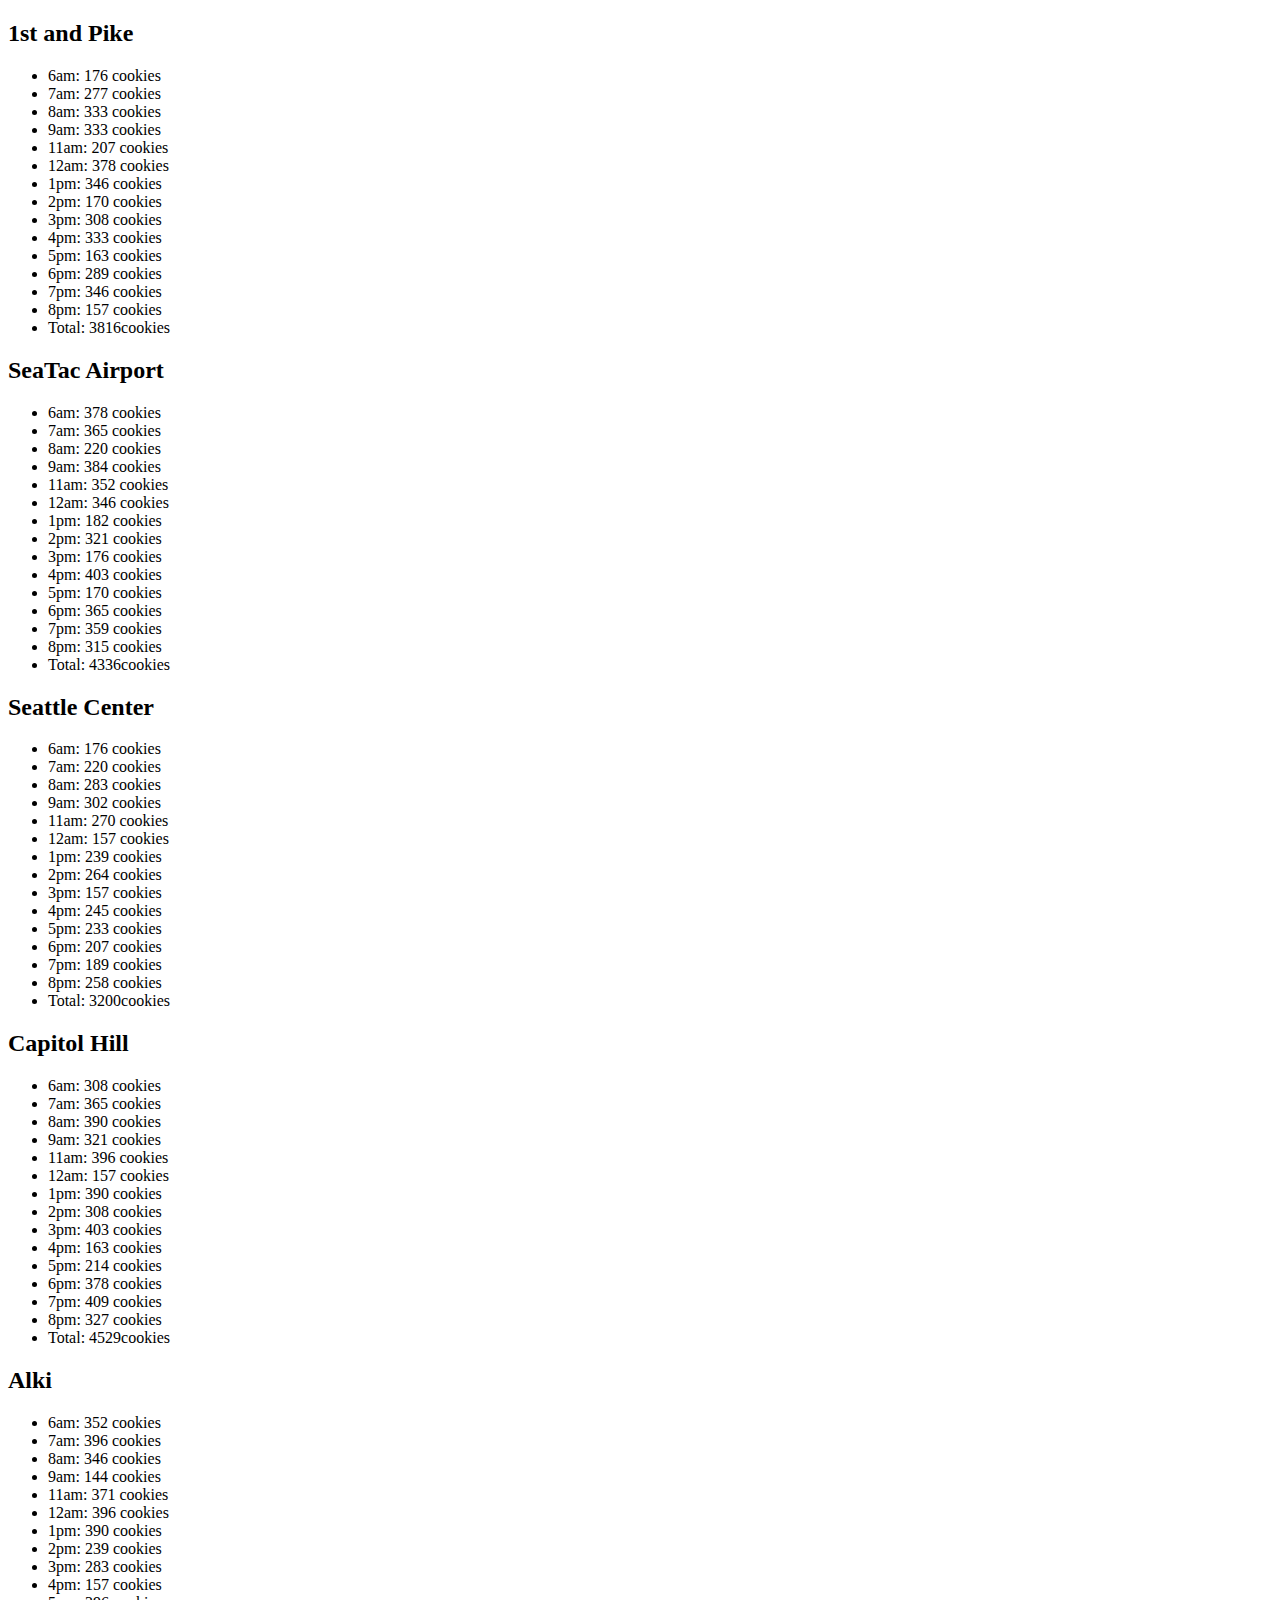
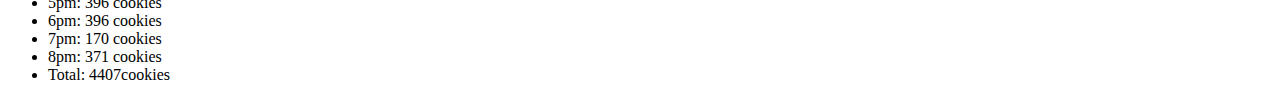
==== sales.html @ 31881d68 "added all other stands" ====
<!DOCTYPE html>
<html>
  <head>
    <meta charset="utf-8">
    <title>Salmon Cookie Stand</title>
  </head>
  <body>
    <h2>1st and Pike</h2>
    <ul id="pike"></ul>

    <h2>SeaTac Airport</h2>
    <ul id="seatac"></ul>

    <h2>Seattle Center</h2>
    <ul id="center"></ul>

    <h2>Capitol Hill</h2>
    <ul id="caphill"></ul>

    <h2>Alki</h2>
    <ul id="alki"></ul>
  </body>
  <script src="app.js"></script>
</html>
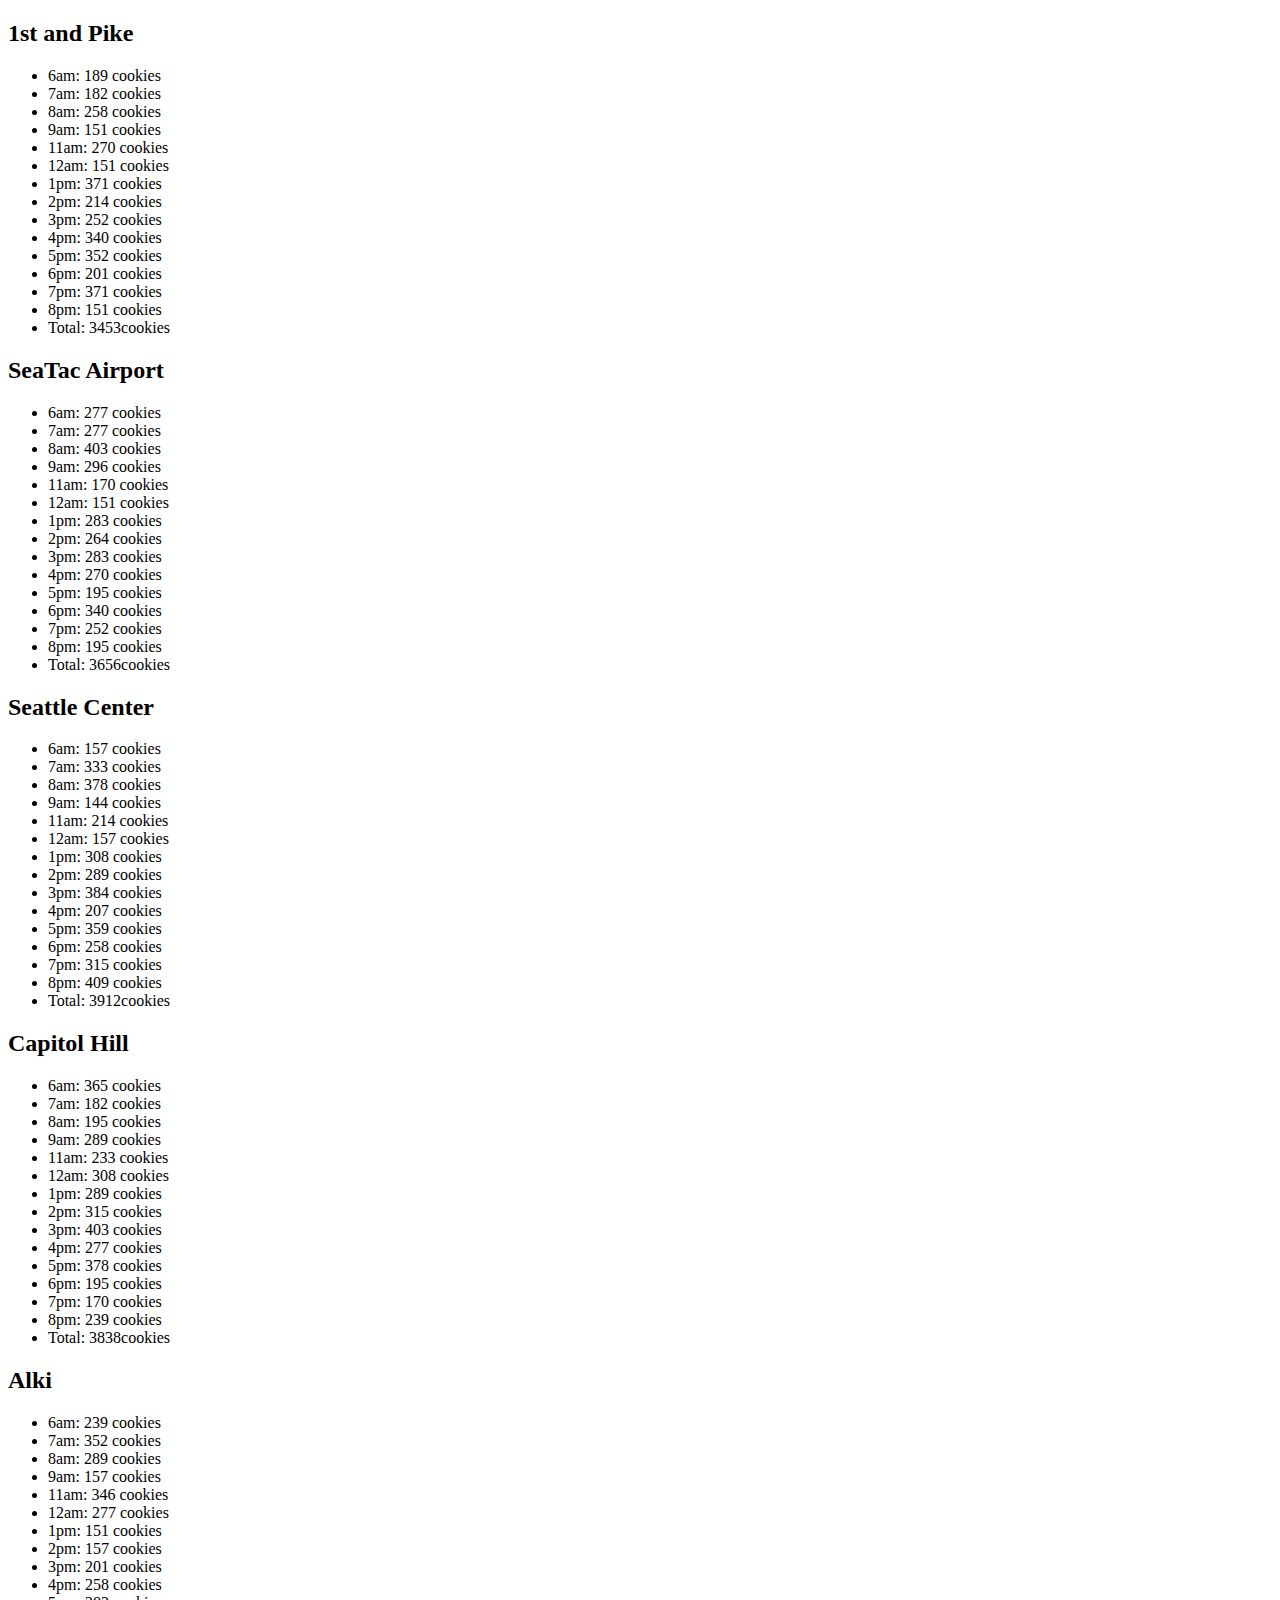
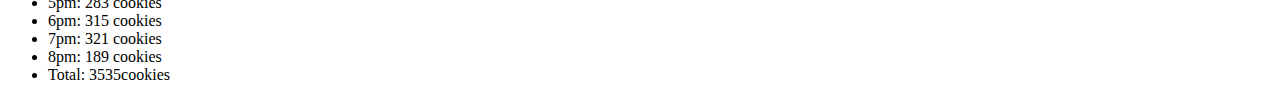
==== commit 848bd81a: "changed file names" ====
--- a/sales.html
+++ b/sales.html
@@ -20,5 +20,5 @@
     <h2>Alki</h2>
     <ul id="alki"></ul>
   </body>
-  <script src="app.js"></script>
+  <script src="cookie_stand_object.js"></script>
 </html>
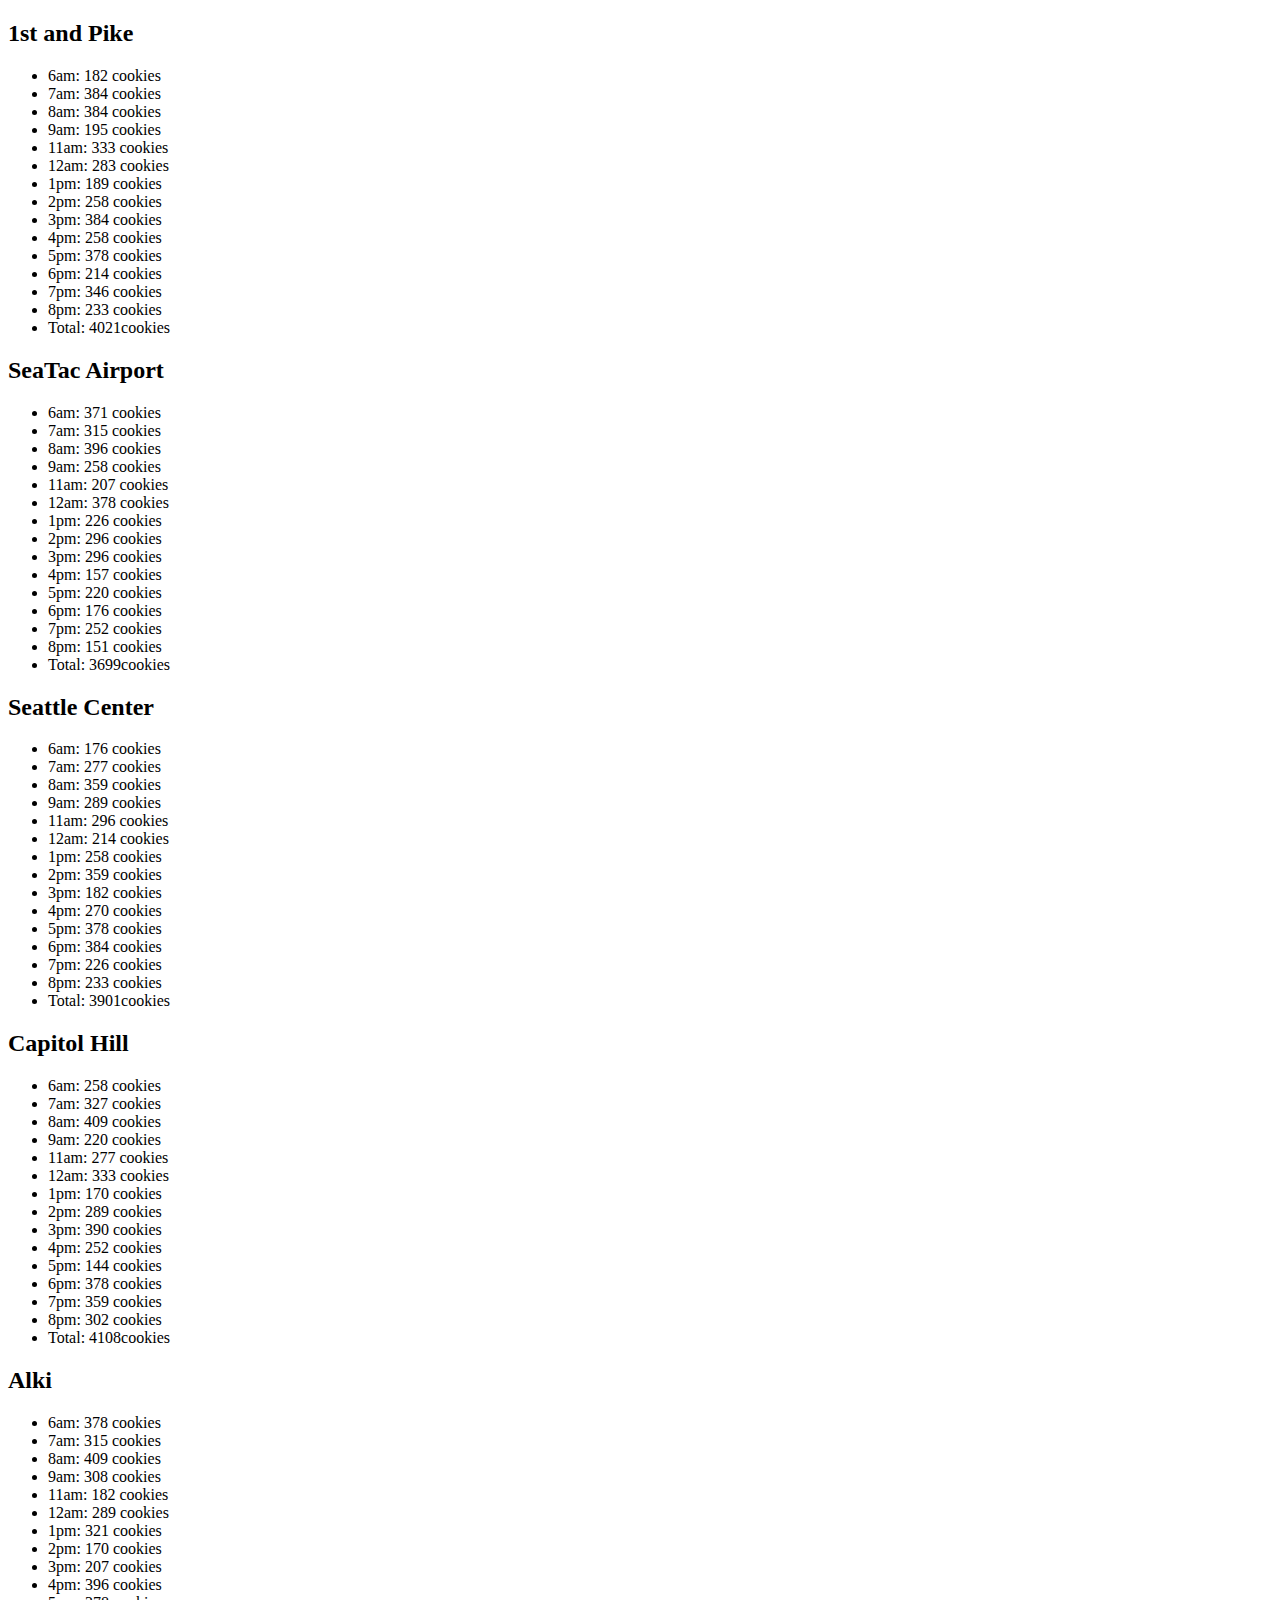
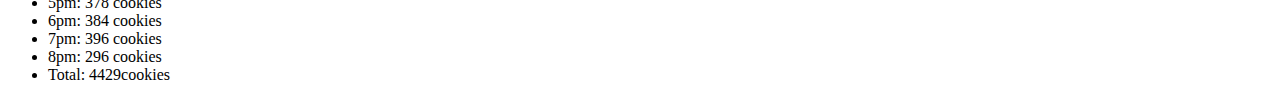
==== commit ba4680ec: "selected fonts for hightlights, data and text" ====
--- a/sales.html
+++ b/sales.html
@@ -3,6 +3,7 @@
   <head>
     <meta charset="utf-8">
     <title>Salmon Cookie Stand</title>
+    <link href="https://fonts.googleapis.com/css?family=Kurale|Neuton:200|Raleway" rel="stylesheet">
   </head>
   <body>
     <h2>1st and Pike</h2>
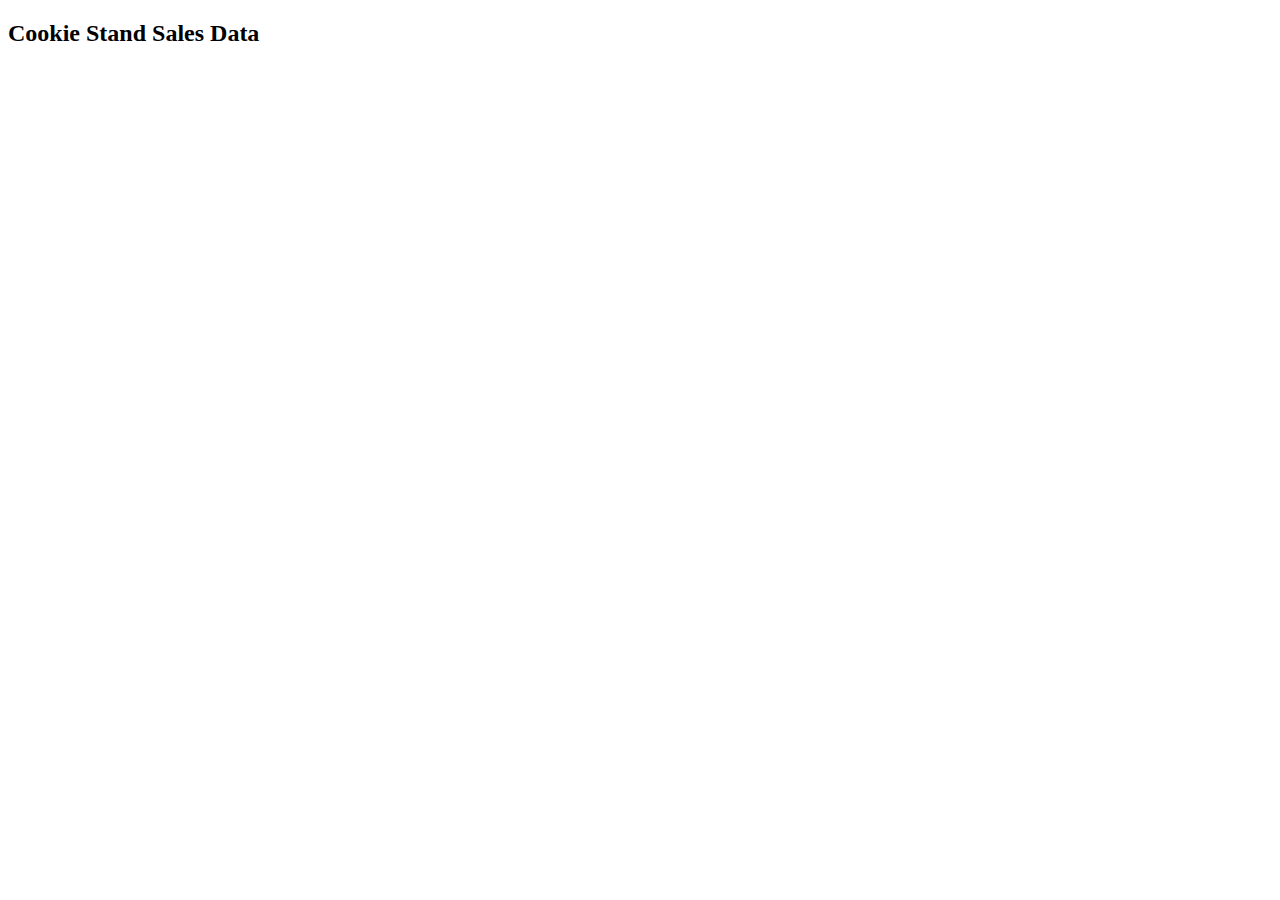
==== commit 3ad3261b: "commit now bcuz need to add a sale.css file to the project" ====
--- a/sales.html
+++ b/sales.html
@@ -6,20 +6,10 @@
     <link href="https://fonts.googleapis.com/css?family=Kurale|Neuton:200|Raleway" rel="stylesheet">
   </head>
   <body>
-    <h2>1st and Pike</h2>
-    <ul id="pike"></ul>
+    <h2>Cookie Stand Sales Data</h2>
+    <table id="sales">
 
-    <h2>SeaTac Airport</h2>
-    <ul id="seatac"></ul>
-
-    <h2>Seattle Center</h2>
-    <ul id="center"></ul>
-
-    <h2>Capitol Hill</h2>
-    <ul id="caphill"></ul>
-
-    <h2>Alki</h2>
-    <ul id="alki"></ul>
+    </table>
   </body>
   <script src="cookie_stand_object.js"></script>
 </html>
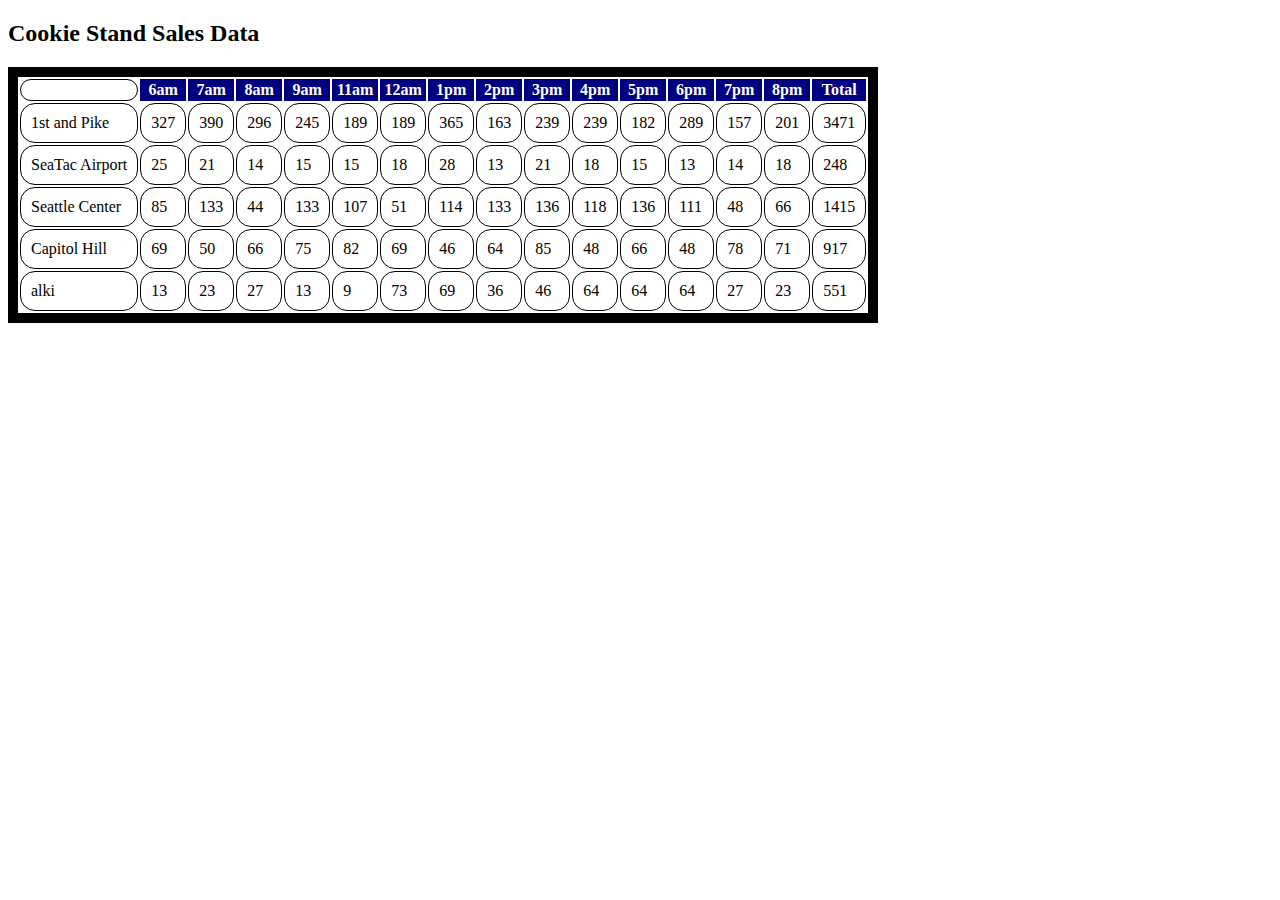
==== commit 8157b174: "finished using JS to create tables of sales of each stand" ====
--- a/sales.html
+++ b/sales.html
@@ -4,6 +4,7 @@
     <meta charset="utf-8">
     <title>Salmon Cookie Stand</title>
     <link href="https://fonts.googleapis.com/css?family=Kurale|Neuton:200|Raleway" rel="stylesheet">
+    <link rel="stylesheet" href="sales.css" type="text/css"></link>
   </head>
   <body>
     <h2>Cookie Stand Sales Data</h2>
--- a/sales.css
+++ b/sales.css
@@ -0,0 +1,14 @@
+table {
+	border: 10px solid black;
+}
+
+td {
+	padding: 10px;
+	border-radius: 15px;
+  border: 1px solid black;
+}
+
+th {
+	background-color: navy;
+	color: white;
+}
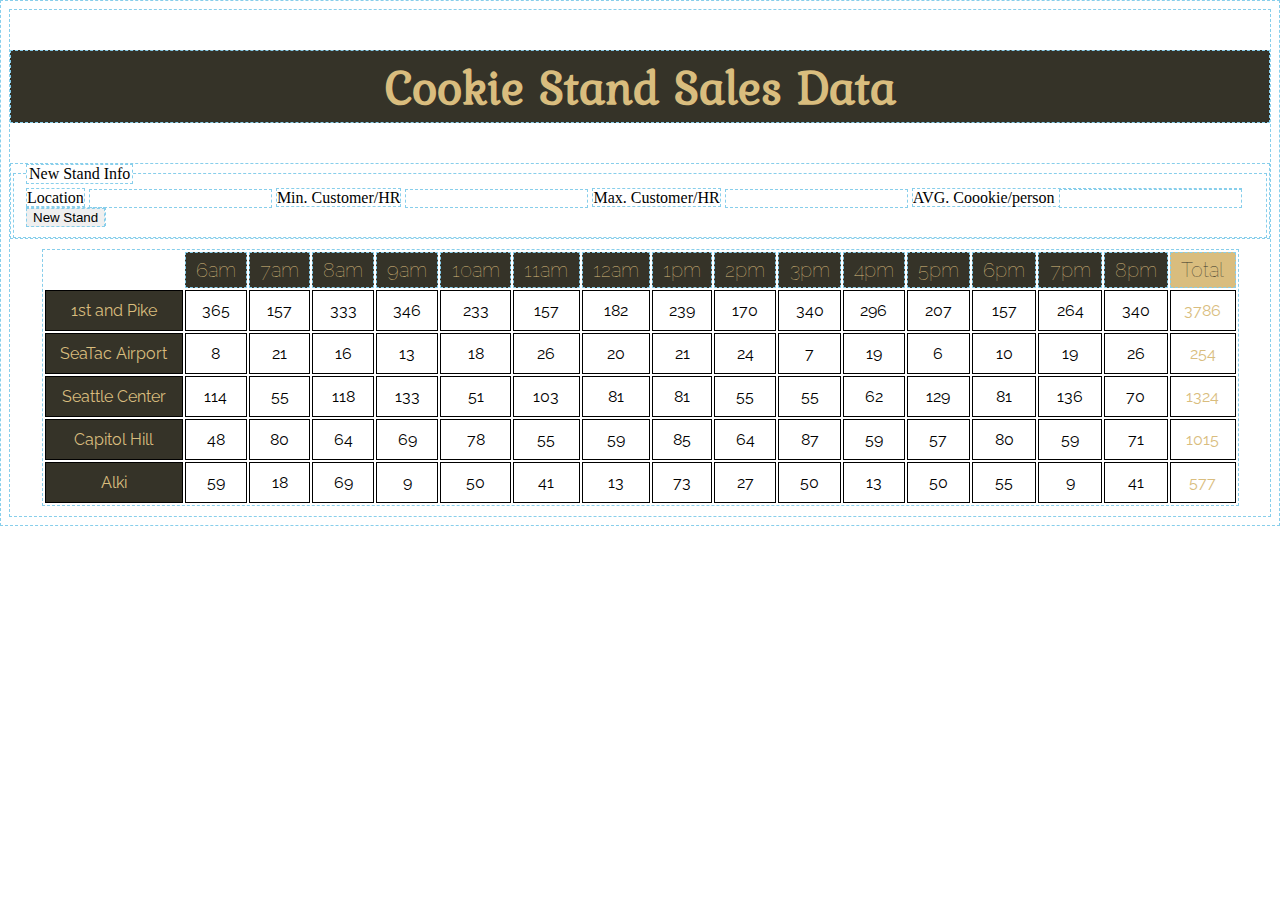
==== commit 897f9ec7: "Added form to take in new stand sales info" ====
--- a/sales.html
+++ b/sales.html
@@ -8,9 +8,23 @@
   </head>
   <body>
     <h2>Cookie Stand Sales Data</h2>
-    <table id="sales">
 
-    </table>
+    <form id="new_stand">
+      <fieldset>
+        <legend>New Stand Info</legend>
+        <label for="stand">Location</label>
+        <input name="stand" type="text" />
+        <label for="minCustPerHr">Min. Customer/HR</label>
+        <input name="minCustPerHr" type="number" />
+        <label for="maxCustPerHr">Max. Customer/HR</label>
+        <input name="maxCustPerHr" type = "number" />
+        <label for="avgCookiesPerCust">AVG. Coookie/person</lable>
+        <input name="avgCookiesPerCust" type="number" />
+        <button type="submit">New Stand</button>
+      </fieldset>
+    </form>
+
+    <table id="sales"></table>
   </body>
   <script src="cookie_stand_object.js"></script>
 </html>
--- a/sales.css
+++ b/sales.css
@@ -1,14 +1,35 @@
-table {
-	border: 10px solid black;
+* {
+  border: 1px dashed skyblue;
+  box-sizing: border-box;
+}
+
+h2 {
+  color: #D9BD7E;
+  background-color: #353328;
+  font-size: 48px;
+  font-family: "Kurale", serif;
+  text-align: center;
+}
+
+#sales {
+	/*border: 12px solid black;*/
+  width: 95%;
+  margin: 10px auto;
 }
 
 td {
 	padding: 10px;
-	border-radius: 15px;
   border: 1px solid black;
+  font-family: "Raleway", sans-serif;
+  text-align: center;
 }
 
 th {
-	background-color: navy;
+	background-color: #353328;
 	color: white;
+  font-family: "Raleway", sans-serif;
+  font-size: 20px;
+  font-weight: lighter;
+  padding: 5px 8px;
+  /*margin: 2px 3px;*/
 }
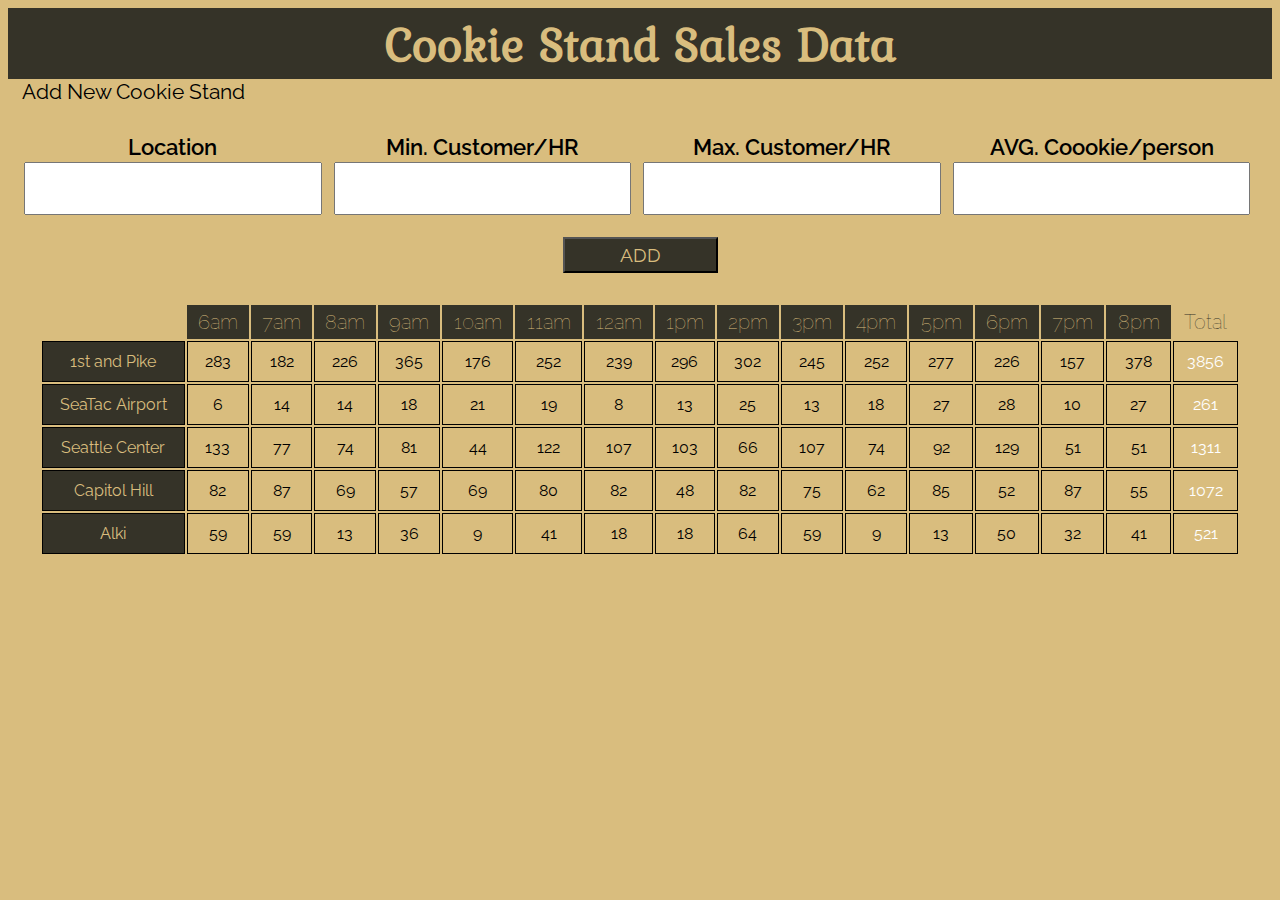
==== commit 9433aa8e: "styled and struggled while styling the stupid forms" ====
--- a/sales.html
+++ b/sales.html
@@ -11,16 +11,20 @@
 
     <form id="new_stand">
       <fieldset>
-        <legend>New Stand Info</legend>
-        <label for="stand">Location</label>
-        <input name="stand" type="text" />
-        <label for="minCustPerHr">Min. Customer/HR</label>
-        <input name="minCustPerHr" type="number" />
-        <label for="maxCustPerHr">Max. Customer/HR</label>
-        <input name="maxCustPerHr" type = "number" />
-        <label for="avgCookiesPerCust">AVG. Coookie/person</lable>
-        <input name="avgCookiesPerCust" type="number" />
-        <button type="submit">New Stand</button>
+        <legend>Add New Cookie Stand</legend>
+        <div id="labels">
+          <label for="stand">Location</label>
+          <label for="minCustPerHr">Min. Customer/HR</label>
+          <label for="maxCustPerHr">Max. Customer/HR</label>
+          <label for="avgCookiesPerCust">AVG. Coookie/person</lable>
+        </div>
+        <div id="inputs">
+          <input name="stand" type="text" />
+          <input name="minCustPerHr" type="number" />
+          <input name="maxCustPerHr" type = "number" />
+          <input name="avgCookiesPerCust" type="number" />
+        </div>
+        <div id="button"><button type="submit">ADD</button></div>
       </fieldset>
     </form>
 
--- a/sales.css
+++ b/sales.css
@@ -1,6 +1,10 @@
 * {
-  border: 1px dashed skyblue;
+  /*border: 1px dashed skyblue;*/
   box-sizing: border-box;
+}
+
+body {
+  background-color: #D9BD7E;
 }
 
 h2 {
@@ -9,7 +13,77 @@
   font-size: 48px;
   font-family: "Kurale", serif;
   text-align: center;
+  margin: 0;
 }
+
+form {
+  background-color: #D9BD7E;
+  margin-bottom: 5px;
+  font-family: "Raleway", sans-serif;
+}
+
+legend {
+  font-size: 1.3em;
+}
+
+fieldset {
+  padding: 30px 10px 0 10px;
+  display: block;
+  border-style: none;
+}
+
+label {
+  display: inline-block;
+  /*float: left;*/
+  width: 24%;
+  text-align: center;
+  font-size: 1.4em;
+  font-weight: 600;
+  margin: 0 4px;
+}
+
+#labels {
+  clear:both;
+  padding: 0 auto;
+}
+
+input {
+  margin: 4px auto;
+  display: inline-block;
+  /*float: left;*/
+  width: 24%;
+  height: 4em;
+  margin: 2px 4px;
+  /*border-bottom: 1px solid #353328;
+  border-right: 0.5px dotted #353328;*/
+}
+
+#inputs {
+  clear: both;
+  margin-bottom: 10px;
+  /*border: 10px dashed orange;*/
+}
+
+button {
+  background-color: #353328;
+  color: #D9BD7E;
+  font-family: "Raleway", sans-serif;
+  font-size: 1.2em;
+  padding: 5px 55px;
+  display: block;
+  margin: 20px auto;
+}
+
+#button button:hover {
+  background-color: black;
+  font-weight: 600;
+}
+
+/*#button {
+  border: 10px dotted red;
+  margin-top: 70px;
+  margin-bottom: 0px;
+}*/
 
 #sales {
 	/*border: 12px solid black;*/
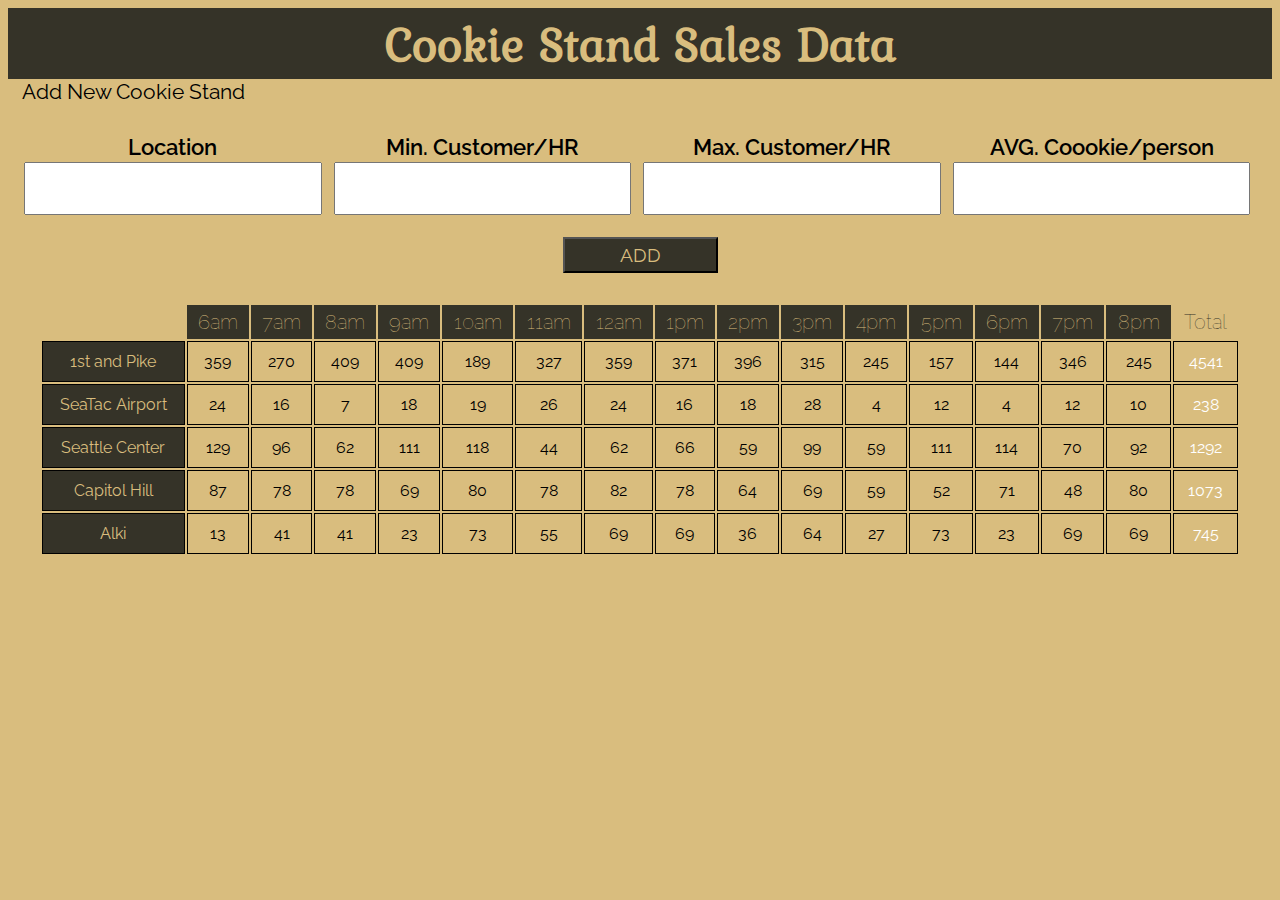
==== commit 4da16b8e: "fixed some linter warnings" ====
--- a/sales.html
+++ b/sales.html
@@ -4,11 +4,10 @@
     <meta charset="utf-8">
     <title>Salmon Cookie Stand</title>
     <link href="https://fonts.googleapis.com/css?family=Kurale|Neuton:200|Raleway" rel="stylesheet">
-    <link rel="stylesheet" href="sales.css" type="text/css"></link>
+    <link rel="stylesheet" href="sales.css" type="text/css">
   </head>
   <body>
     <h2>Cookie Stand Sales Data</h2>
-
     <form id="new_stand">
       <fieldset>
         <legend>Add New Cookie Stand</legend>
@@ -29,6 +28,6 @@
     </form>
 
     <table id="sales"></table>
+    <script src="cookie_stand_object.js"></script>
   </body>
-  <script src="cookie_stand_object.js"></script>
 </html>
--- a/sales.css
+++ b/sales.css
@@ -48,7 +48,7 @@
 }
 
 input {
-  margin: 4px auto;
+  /*margin: 4px auto;*/
   display: inline-block;
   /*float: left;*/
   width: 24%;
